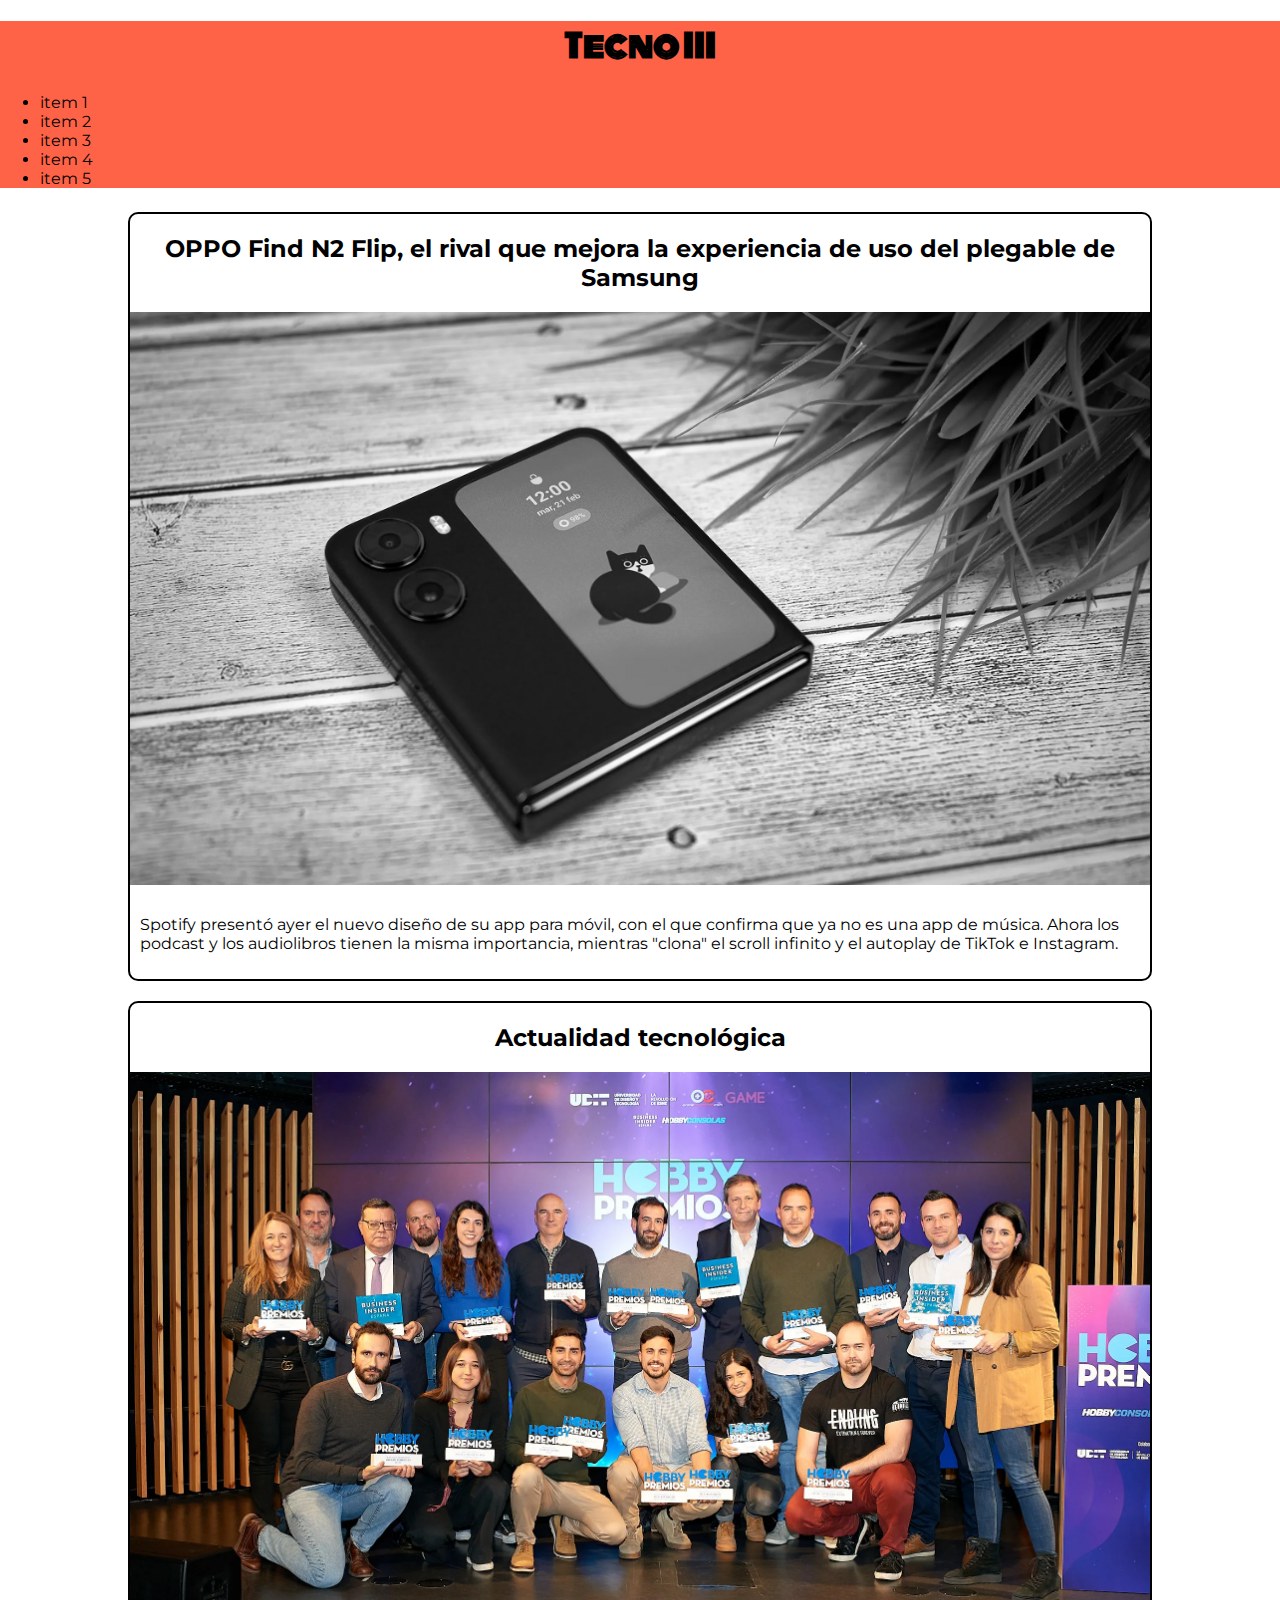
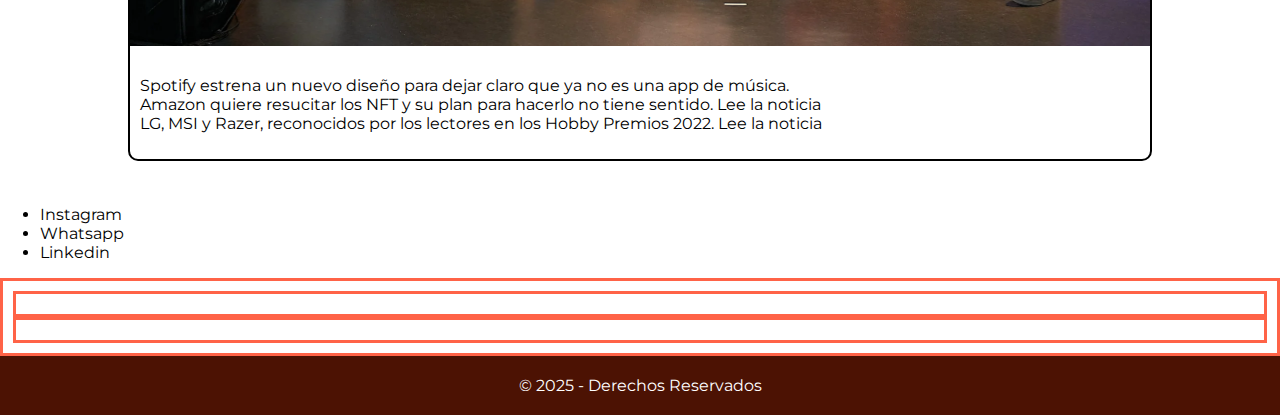
==== index.html @ 54aca44d "subida inicial de documentos" ====
<!DOCTYPE html>
<html lang="es">
<head>
    <meta charset="UTF-8">
    <meta name="viewport" content="width=device-width, initial-scale=1.0">
    <title>Pruebas en HTML/CSS</title>
    
    <link rel="stylesheet" href="css/styles.css">
    
    <!-- Favicon -->
    <link rel="shortcut icon" href="img/favicon.png">

</head>
<body>
    
    <header class="header">
        <div class="logo">
            <h1>Tecno III</h1>
        </div>
        <nav class="navBar">
            <ul>
                <li>item 1</li>
                <li>item 2</li>
                <li>item 3</li>
                <li>item 4</li>
                <li>item 5</li>
            </ul>
        </nav>
    </header>

    <section id="mainContent">

        <div class="newsContent">
            <div class="news">
                <div class="news-title">
                    <h2>OPPO Find N2 Flip, el rival que mejora la experiencia de uso del plegable de Samsung</h2>
                </div>
                <div class="news-image">
                    <img id="img1" src="img/news1.jpg" alt="">
                </div>
                <div class="news-text">
                    <p>
                        Spotify presentó ayer el nuevo diseño de su app para móvil, con el que confirma que ya no es una app de música. Ahora los podcast y los audiolibros tienen la misma importancia, mientras "clona" el scroll infinito y el autoplay de TikTok e Instagram.
                    </p>
                </div>
            </div>
            <div class="news">
                <div class="news-title">
                    <h2>Actualidad tecnológica</h2>
                </div>
                <div class="news-image">
                    <img src="img/news2.jpg" alt="">
                </div>
                <div class="news-text">
                    <p>
                        Spotify estrena un nuevo diseño para dejar claro que ya no es una app de música. <br> Amazon quiere resucitar los NFT y su plan para hacerlo no tiene sentido. Lee la noticia <br>LG, MSI y Razer, reconocidos por los lectores en los Hobby Premios 2022. Lee la noticia
                    </p>
                </div>
            </div>
        </div>        
    </section>

    <section id="contacto">
        <div class="datos">

            <!-- ul.nombre>li*4>a -->
            <ul>
                <li><a href=""></a>Instagram</li>
                <li><a href=""></a>Whatsapp</li>
                <li><a href=""></a>Linkedin</li>
            </ul>
        </div>
    </section>

    <section id="pruebas">
        <div class="padre">
            <div class="hijos"></div>
            <div class="hijos"></div>
        </div>
    </section>

    <footer id="footer">
        <div class="copyright">
            <span>
                &copy; 2025 - Derechos Reservados
            </span>
        </div>
    </footer>



</body>
</html>
---- css/styles.css ----
/* 
Sintaxis
lenguaje de estilos, que complementa a HTML
NO SE USA PARA EL CONTENIDO

Selector
nombre {
    propiedad:valor;
}

.clase{}
#id{}
etiqueta{}

*{}
@media 


*/
@import url('https://fonts.googleapis.com/css2?family=Monoton&family=Montserrat:ital,wght@0,100;0,400;0,700;0,900;1,400;1,700;1,900&display=swap');

html{
    font-family: 'Montserrat';
}
body{
    padding:0;
    margin: 0;
}

.header{
    background-color: tomato;
}
.logo>h1{
    /* font-weight: 400; */
    font-size: 32px;
    font-family: 'Monoton';
    text-align: center;
    /* margin-top:0; */
}
#mainContent{
    width: 80%;
    margin: 0 auto;
    padding: 0.5em;
}

#img1{
    filter:grayscale(1);
}

.news-image>img{
    width: 100%;
}
.news-title>h2{
    text-align: center;
}
.news{
    border:2px solid black;
    border-radius: 10px;
    margin-bottom: 20px;
}.news-text>p{
    padding: 10px;
}


/* pruebas */

.madre{width: 60%;}
.hijos{}
.padre,.hijos{border:3px solid tomato; padding:10px;}

#footer{
    padding: 20px;
    background-color: rgb(76, 18, 3);
    text-align: center;
    color:white;}
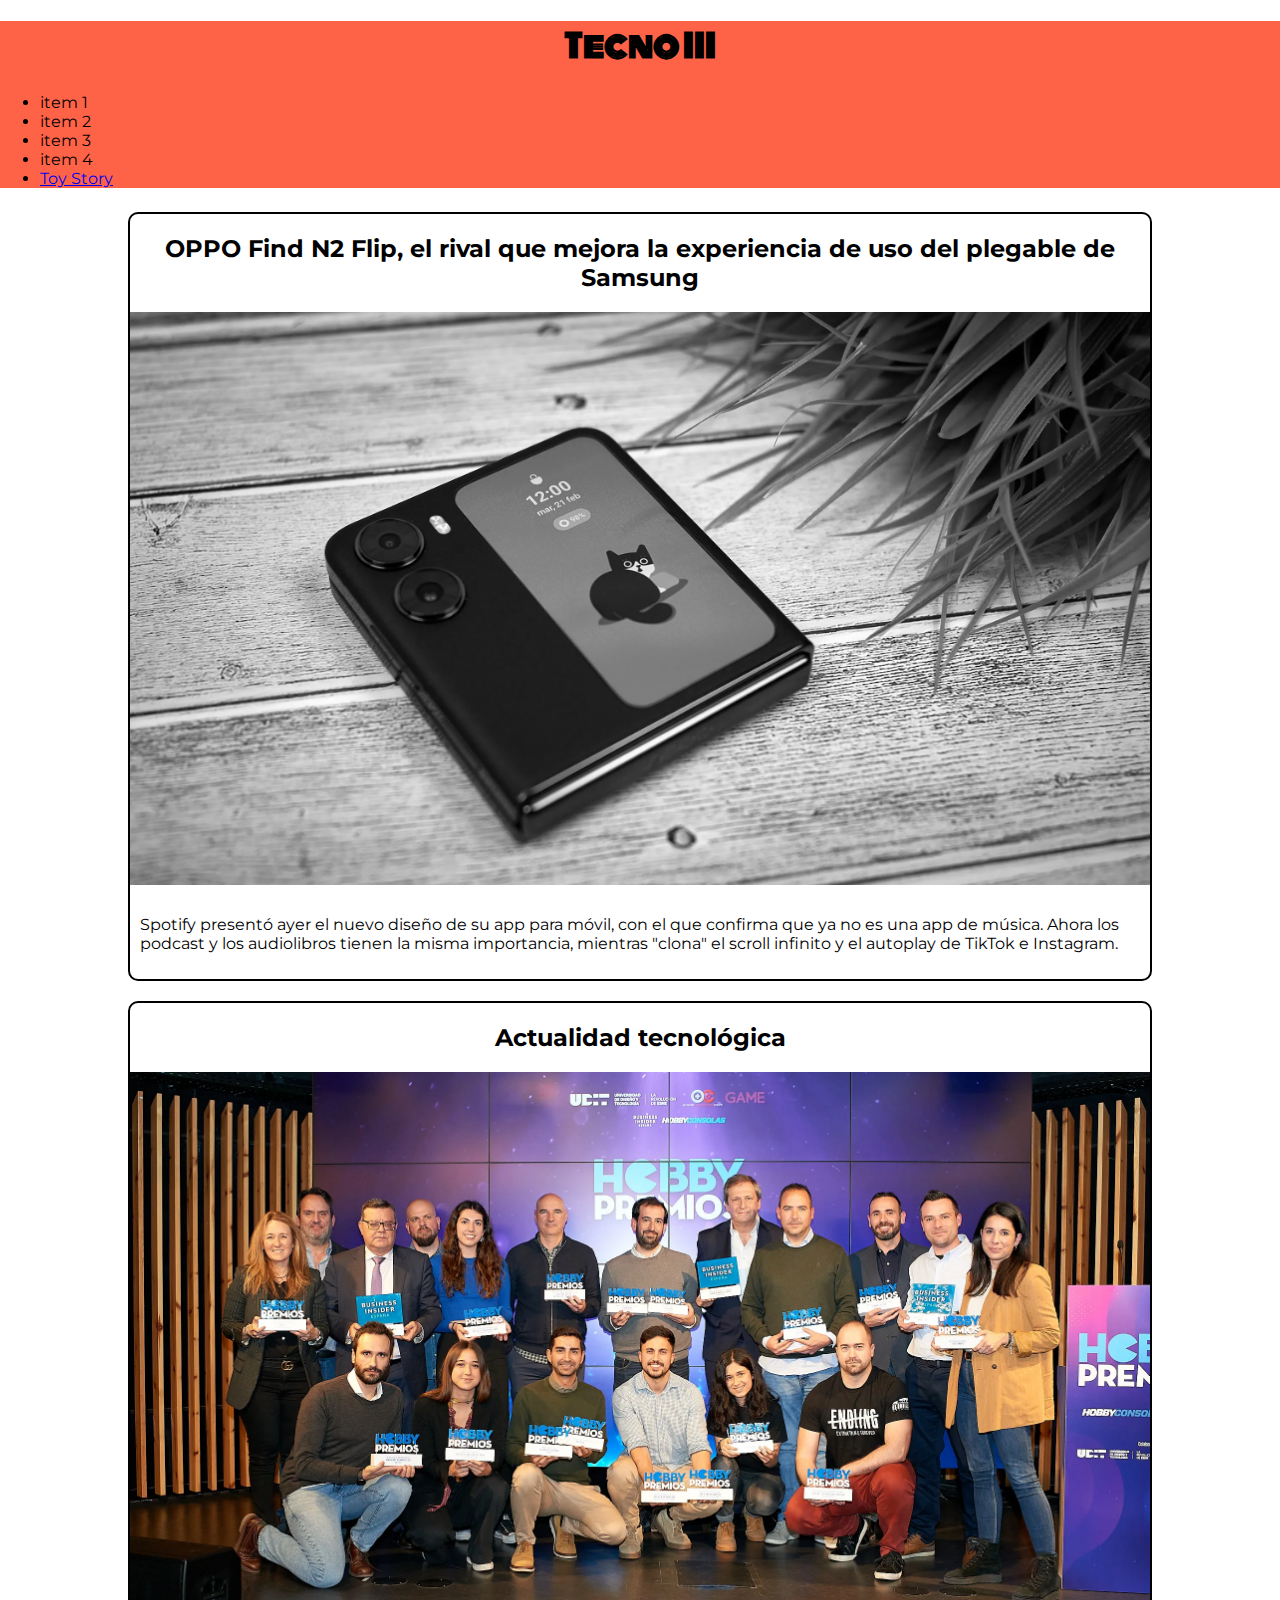
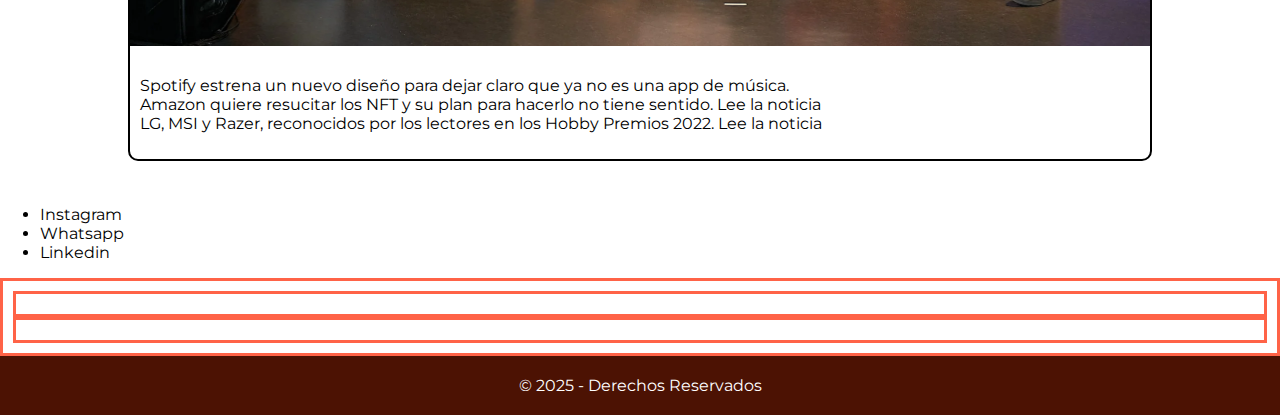
==== commit 36434865: "actualizacion" ====
--- a/index.html
+++ b/index.html
@@ -23,7 +23,7 @@
                 <li>item 2</li>
                 <li>item 3</li>
                 <li>item 4</li>
-                <li>item 5</li>
+                <li><a href="toystory.html">Toy Story</a></li>
             </ul>
         </nav>
     </header>
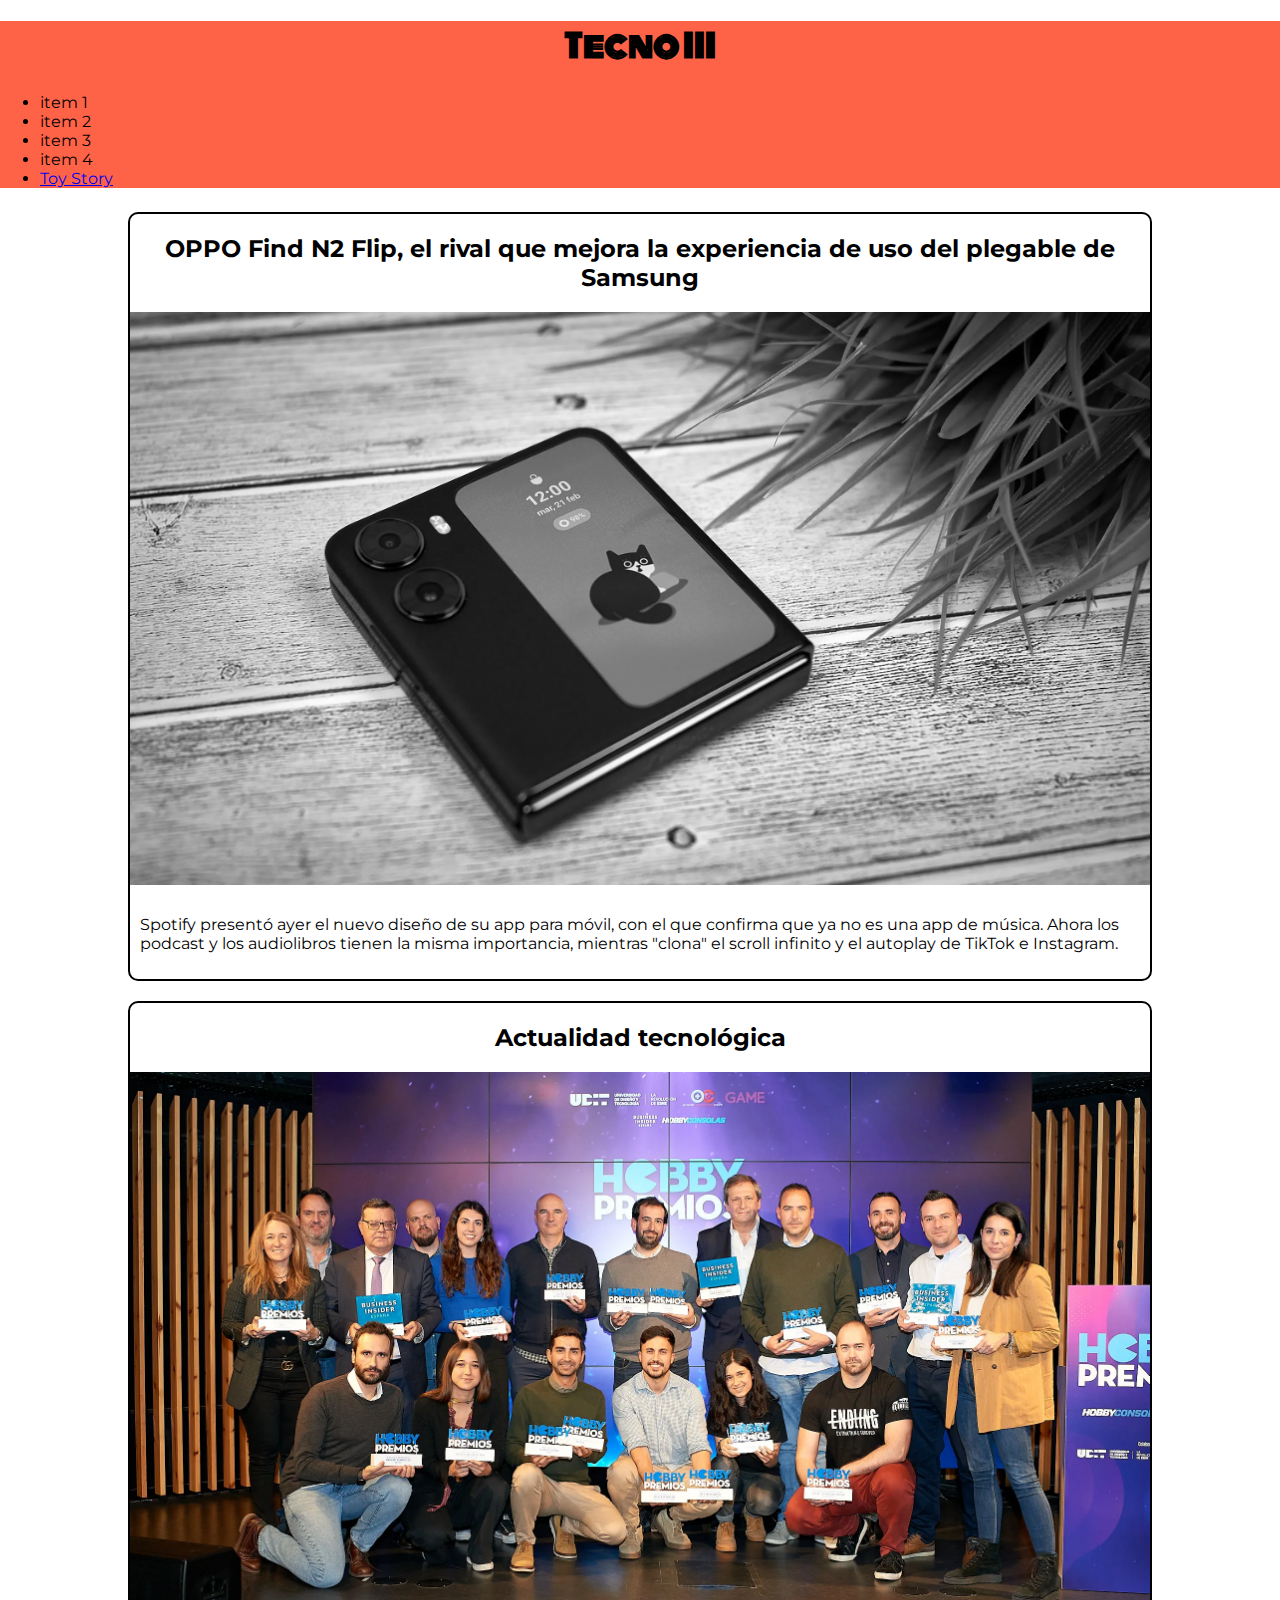
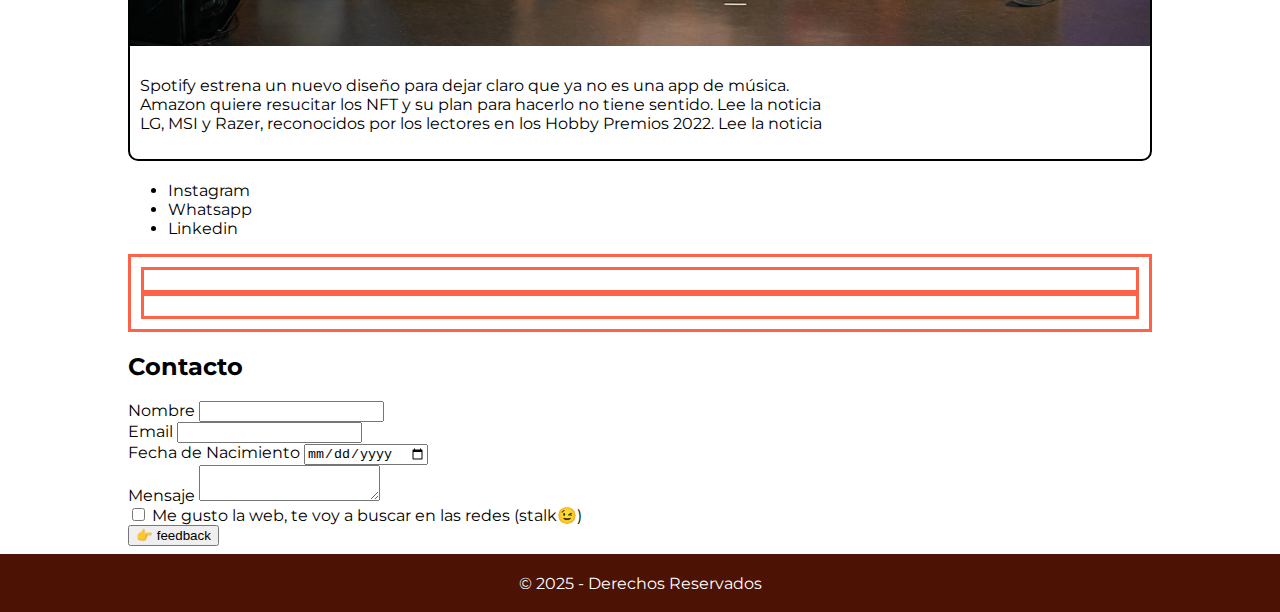
==== commit 672dfb96: "Update index.html" ====
--- a/index.html
+++ b/index.html
@@ -58,7 +58,7 @@
                 </div>
             </div>
         </div>        
-    </section>
+    
 
     <section id="contacto">
         <div class="datos">
@@ -79,6 +79,59 @@
         </div>
     </section>
 
+    <section id="formContacto">
+        <h2>Contacto</h2>
+
+        <form action="mailto:mail@mail.com" method="POST">
+            
+            <div>
+                <label>
+                    Nombre
+                    <input type="text" name="nombre" required>
+                </label>
+            </div>
+            
+            <div>
+                <label>
+                    Email
+                    <input type="email" name="email" required>
+                </label>
+            </div>
+            
+            <div>
+                <label>
+                    Fecha de Nacimiento
+                    <input type="date" name="fechanac" required>
+                </label>
+            </div>
+
+            <div>
+                <label>
+                    Mensaje
+                    <textarea name="mensaje" required></textarea>
+                </label>
+            </div>
+            <div>
+                <label>
+                    <input type="checkbox" name="" value="si">
+                    Me gusto la web, te voy a buscar en las redes (stalk😉)
+                </label>
+            </div>
+            <div>
+                <input type="submit" value="👉 feedback">
+            </div>
+            <!-- nombre, email, fecha nac, mensaje, feedback, enviar -->
+            
+
+
+
+
+        </form>
+
+
+    </section>
+
+</section>
     <footer id="footer">
         <div class="copyright">
             <span>
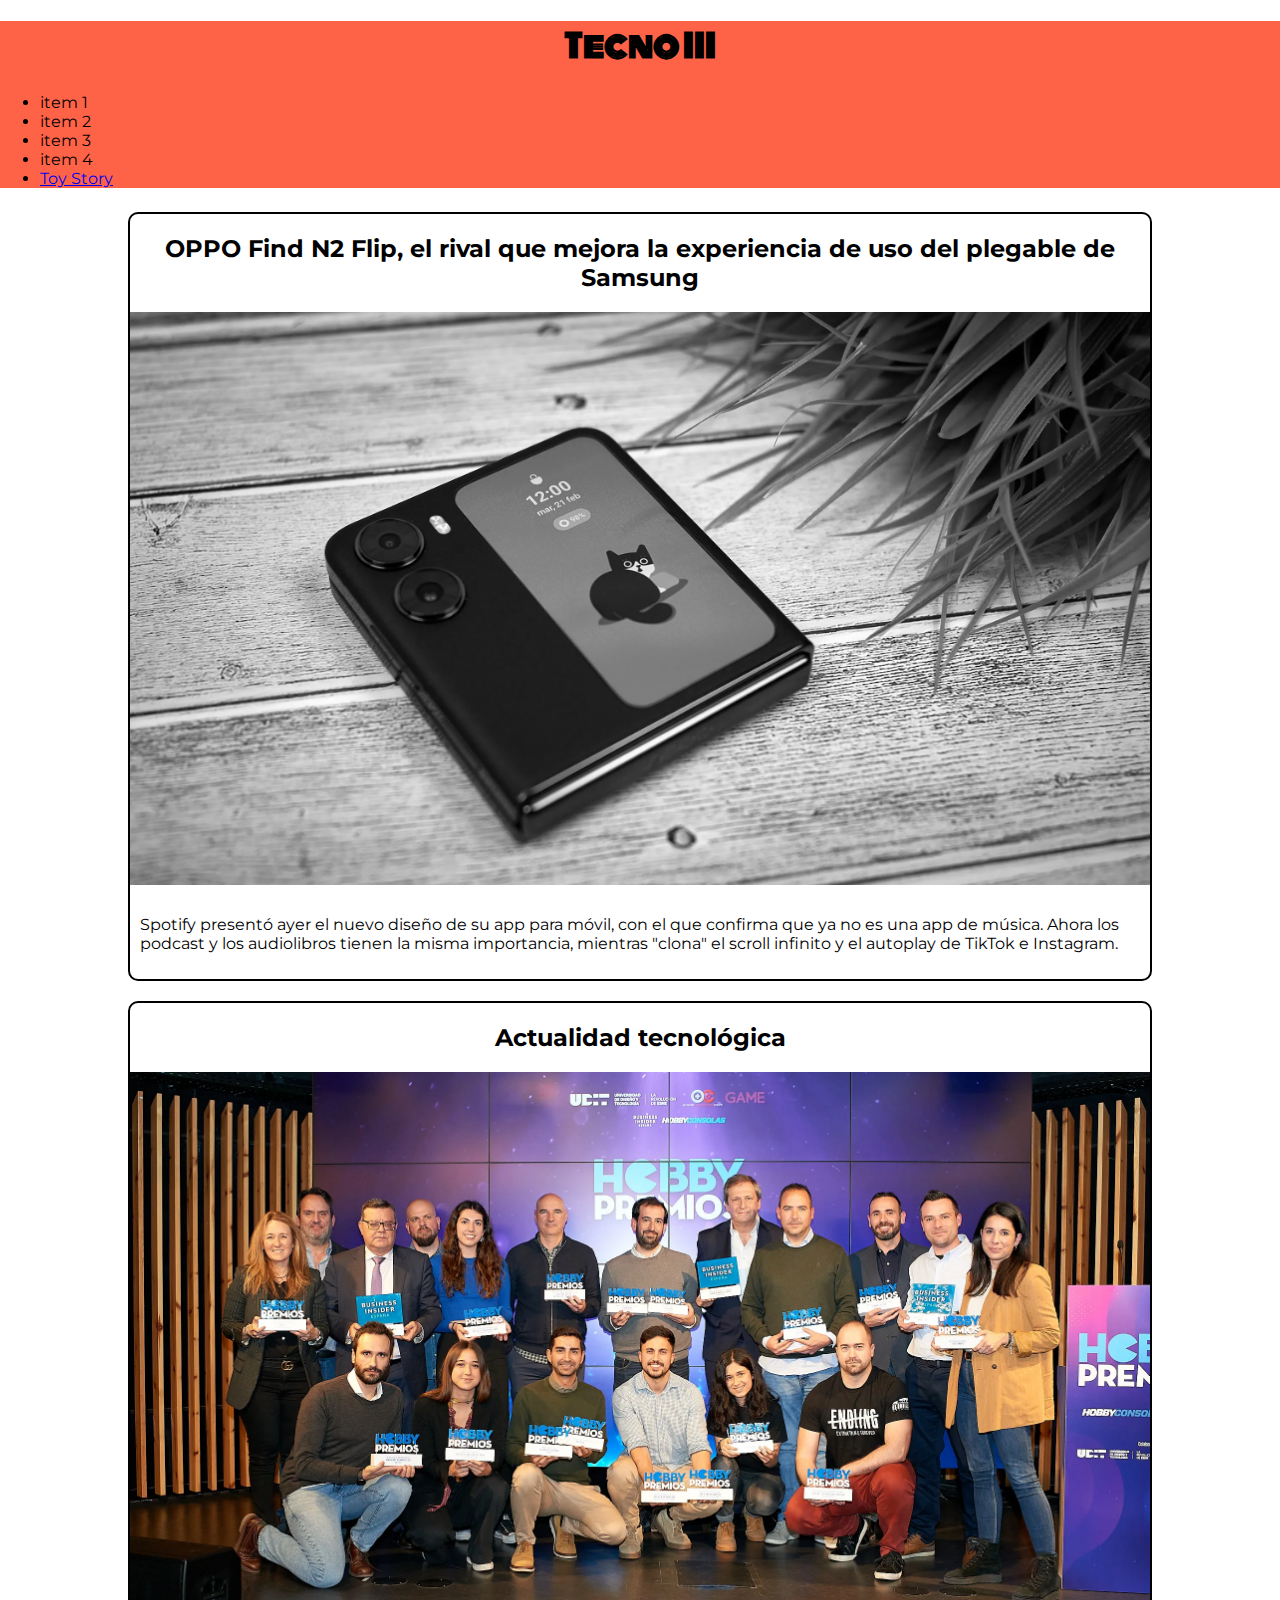
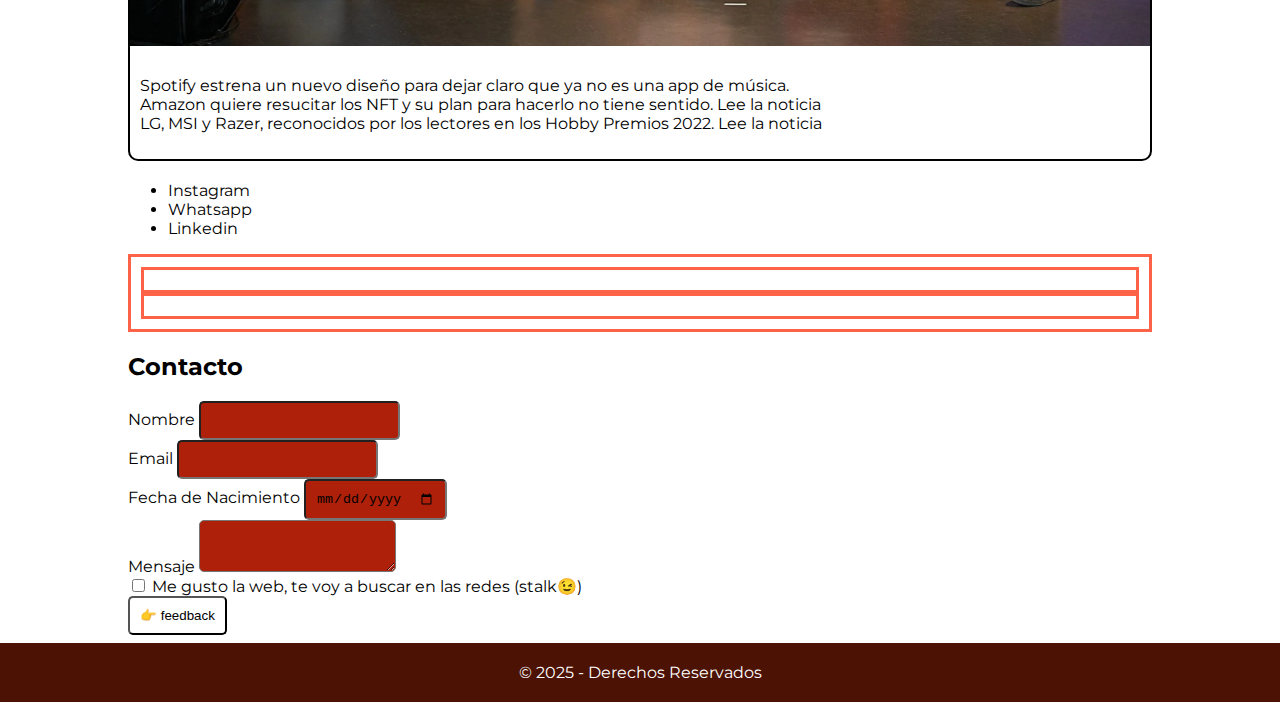
==== commit bf61b056: "animacion css" ====
--- a/index.html
+++ b/index.html
@@ -113,7 +113,7 @@
             </div>
             <div>
                 <label>
-                    <input type="checkbox" name="" value="si">
+                    <input type="checkbox" name="" value="si" required>
                     Me gusto la web, te voy a buscar en las redes (stalk😉)
                 </label>
             </div>
@@ -121,10 +121,7 @@
                 <input type="submit" value="👉 feedback">
             </div>
             <!-- nombre, email, fecha nac, mensaje, feedback, enviar -->
-            
-
-
-
+        
 
         </form>
 
--- a/css/styles.css
+++ b/css/styles.css
@@ -46,13 +46,30 @@
 #img1{
     filter:grayscale(1);
 }
-
+.news-image{overflow: hidden;}
 .news-image>img{
     width: 100%;
 }
+
+.news-image>img{
+    transition: 2s;
+}
+.news-image>img:hover{
+    transform: scale(1.1) rotate(3deg);
+}
+
 .news-title>h2{
     text-align: center;
+    transition: 1s;
+    
 }
+
+.news-title>h2:hover{
+color:rgb(202, 42, 42);
+/* cursor: pointer; */
+}
+
+
 .news{
     border:2px solid black;
     border-radius: 10px;
@@ -60,6 +77,24 @@
 }.news-text>p{
     padding: 10px;
 }
+
+
+#formContacto form input, #formContacto form textarea {
+    transition: 1s;
+    padding: 10px;
+    border-radius: 5px;
+}
+#formContacto form input:valid, #formContacto form textarea:valid{
+    background: rgb(7, 137, 46);
+}
+#formContacto form input:invalid, #formContacto form textarea:invalid{
+    background: rgb(174, 32, 10);
+}
+#formContacto form input[type="submit"]{
+    background: none;
+    cursor:pointer
+}
+
 
 
 /* pruebas */
